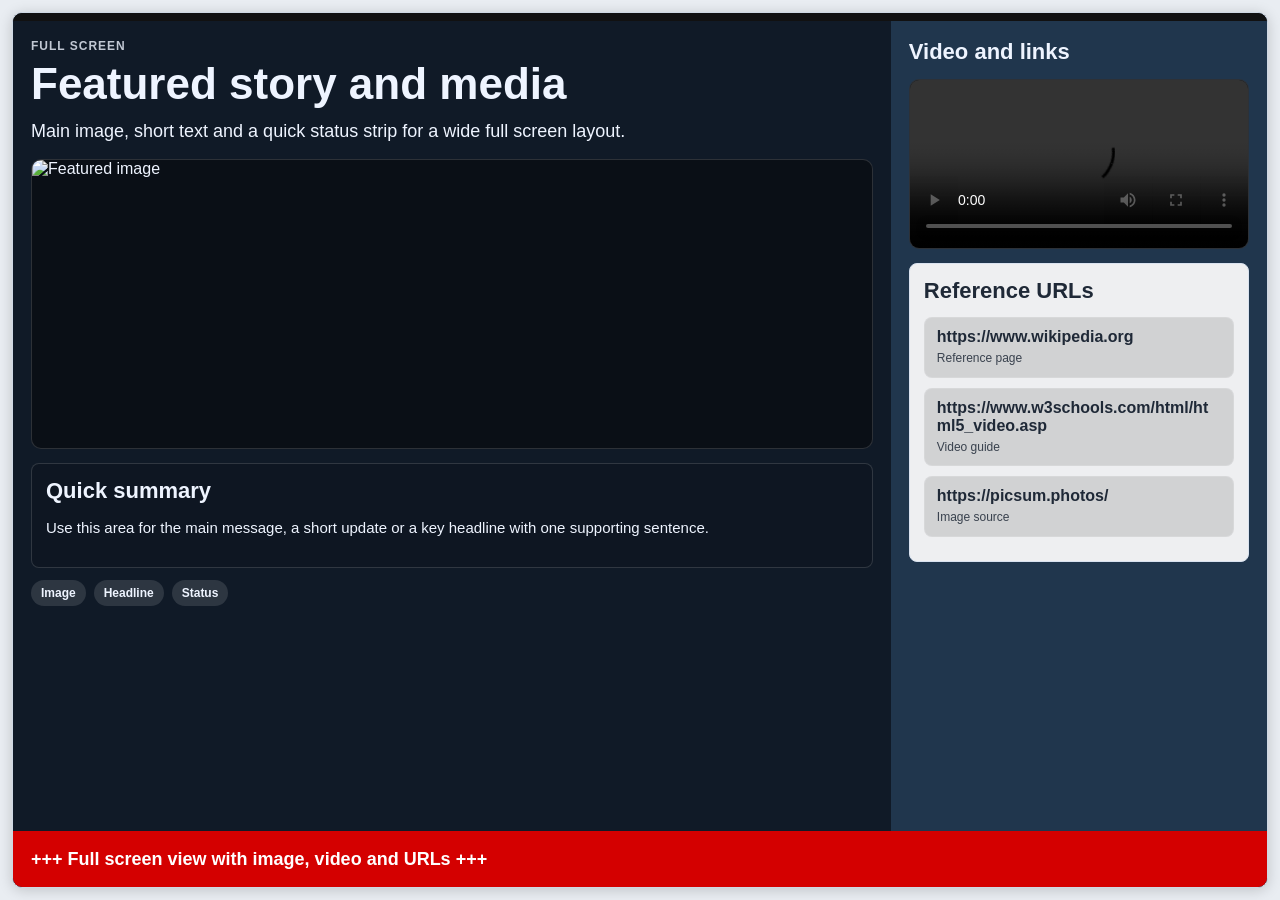
==== jsTests-main/index.html @ 3e94996d "Add new index files to test. Starting with the first one." ====
<!DOCTYPE html>
<html lang="es">
<head>
    <meta charset="UTF-8">
    <meta http-equiv="X-UA-Compatible" content="IE=edge">
    <title>Vista Full Screen</title>
    <link rel="stylesheet" href="templates.css">
</head>
<body>
    <div class="page">
        <div class="frame">
            <div class="bar"></div>
            <div class="surface clearfix">
                <section class="col w70 bg-ink pad">
                    <span class="kicker">Full screen</span>
                    <h1 class="title">Featured story and media</h1>
                    <p class="subtitle">Main image, short text and a quick status strip for a wide full screen layout.</p>

                    <div class="media-box tall">
                        <img src="https://picsum.photos/1200/800?random=21" alt="Featured image">
                    </div>

                    <div class="card">
                        <h2 class="section-title">Quick summary</h2>
                        <p class="copy">Use this area for the main message, a short update or a key headline with one supporting sentence.</p>
                    </div>

                    <div class="tag-row">
                        <span class="tag">Image</span>
                        <span class="tag">Headline</span>
                        <span class="tag">Status</span>
                    </div>
                </section>

                <aside class="col w30 bg-slate pad">
                    <h2 class="section-title">Video and links</h2>

                    <div class="media-box small">
                        <video controls preload="metadata" src="https://www.w3schools.com/html/mov_bbb.mp4"></video>
                    </div>

                    <div class="card card-light">
                        <h3 class="section-title">Reference URLs</h3>
                        <ul class="url-list">
                            <li><a href="https://www.wikipedia.org">https://www.wikipedia.org</a><span>Reference page</span></li>
                            <li><a href="https://www.w3schools.com/html/html5_video.asp">https://www.w3schools.com/html/html5_video.asp</a><span>Video guide</span></li>
                            <li><a href="https://picsum.photos/">https://picsum.photos/</a><span>Image source</span></li>
                        </ul>
                    </div>
                </aside>
            </div>

            <div class="footer">+++ Full screen view with image, video and URLs +++</div>
        </div>
    </div>
</body>
</html>
---- jsTests-main/templates.css ----
html,
body {
    margin: 0;
    padding: 0;
    width: 100%;
    height: 100%;
    overflow: hidden;
    background: #e9edf2;
    font-family: Arial, Helvetica, sans-serif;
}

* {
    box-sizing: border-box;
    -webkit-box-sizing: border-box;
}

.page {
    position: absolute;
    top: 0;
    left: 0;
    right: 0;
    bottom: 0;
    padding: 12px;
}

.frame {
    position: relative;
    width: 100%;
    height: 100%;
    overflow: hidden;
    border: 1px solid #cfd8e3;
    border-radius: 10px;
    background: #15202f;
    box-shadow: 0 2px 14px rgba(0, 0, 0, 0.18);
}

.bar {
    position: absolute;
    top: 0;
    left: 0;
    right: 0;
    height: 8px;
    background: #111;
}

.surface {
    position: absolute;
    top: 8px;
    left: 0;
    right: 0;
    bottom: 56px;
    overflow: hidden;
}

.col {
    position: relative;
    float: left;
    height: 100%;
    overflow: hidden;
}

.w25 { width: 25%; }
.w30 { width: 30%; }
.w33 { width: 33.3333%; }
.w50 { width: 50%; }
.w70 { width: 70%; }
.w75 { width: 75%; }

.top-25 {
    position: absolute;
    top: 0;
    left: 0;
    right: 0;
    height: 25%;
}

.bottom-75 {
    position: absolute;
    top: 25%;
    left: 0;
    right: 0;
    bottom: 0;
    overflow: hidden;
}

.pad {
    padding: 18px;
}

.content {
    display: table;
    width: 100%;
    height: 100%;
}

.middle {
    display: table-cell;
    vertical-align: middle;
}

.bg-ink {
    background: #101a27;
    color: #eef4ff;
}

.bg-blue {
    background: #294f8b;
    color: #ffffff;
}

.bg-green {
    background: #215944;
    color: #ffffff;
}

.bg-slate {
    background: #20364d;
    color: #eef4ff;
}

.bg-soft {
    background: #f6f8fb;
    color: #1f2937;
}

.kicker {
    display: block;
    margin: 0 0 8px;
    font-size: 12px;
    line-height: 1.2;
    letter-spacing: 1px;
    text-transform: uppercase;
    font-weight: bold;
    opacity: 0.8;
}

.title {
    margin: 0;
    font-size: 44px;
    line-height: 1.05;
    font-weight: bold;
}

.title-sm {
    margin: 0;
    font-size: 30px;
    line-height: 1.1;
    font-weight: bold;
}

.subtitle {
    margin: 10px 0 0;
    font-size: 18px;
    line-height: 1.5;
}

.copy {
    margin: 0 0 14px;
    font-size: 15px;
    line-height: 1.55;
}

.copy-sm {
    margin: 0 0 10px;
    font-size: 14px;
    line-height: 1.45;
}

.section-title {
    margin: 0 0 12px;
    font-size: 22px;
    line-height: 1.2;
    font-weight: bold;
}

.card {
    margin: 0 0 12px;
    padding: 14px;
    border: 1px solid rgba(255, 255, 255, 0.14);
    border-radius: 8px;
    background: rgba(0, 0, 0, 0.12);
}

.card-light {
    background: rgba(255, 255, 255, 0.92);
    border-color: #d9e2ef;
    color: #1f2937;
}

.list {
    margin: 0;
    padding: 0 0 0 18px;
}

.list li {
    margin: 0 0 8px;
    font-size: 14px;
    line-height: 1.45;
}

.metric-row {
    overflow: hidden;
    margin: 14px 0 0;
}

.metric {
    float: left;
    width: 33.3333%;
    padding: 10px 6px;
    text-align: center;
}

.metric strong {
    display: block;
    font-size: 28px;
    line-height: 1;
}

.metric span {
    display: block;
    margin-top: 4px;
    font-size: 12px;
    line-height: 1.3;
    opacity: 0.85;
}

.pills {
    overflow: hidden;
    margin-top: 12px;
}

.pill {
    float: left;
    margin: 0 8px 8px 0;
    padding: 6px 10px;
    border-radius: 999px;
    font-size: 12px;
    font-weight: bold;
    background: rgba(255, 255, 255, 0.12);
}

.bg-soft .pill {
    background: #e5ebf3;
    color: #1f2937;
}

.timeline {
    margin: 0;
    padding: 0;
    list-style: none;
}

.timeline li {
    padding: 10px 0;
    border-bottom: 1px solid rgba(255, 255, 255, 0.12);
    font-size: 14px;
    line-height: 1.45;
}

.timeline li:last-child {
    border-bottom: 0;
}

.footer {
    position: absolute;
    left: 0;
    right: 0;
    bottom: 0;
    height: 56px;
    padding: 0 18px;
    overflow: hidden;
    background: #d40000;
    color: #ffffff;
    line-height: 56px;
    font-size: 18px;
    font-weight: bold;
    white-space: nowrap;
}

.note {
    font-size: 13px;
    line-height: 1.45;
    opacity: 0.9;
}

.clearfix:after {
    content: '';
    display: block;
    clear: both;
}

.media-box {
    position: relative;
    margin: 14px 0;
    overflow: hidden;
    border-radius: 10px;
    border: 1px solid rgba(255, 255, 255, 0.14);
    background: #0a0f16;
}

.media-box.small {
    height: 170px;
}

.media-box.medium {
    height: 220px;
}

.media-box.tall {
    height: 290px;
}

.media-box img,
.media-box video,
.media-box iframe {
    display: block;
    width: 100%;
    height: 100%;
    border: 0;
}

.url-list {
    margin: 0;
    padding: 0;
    list-style: none;
}

.url-list li {
    margin: 0 0 10px;
    padding: 10px 12px;
    border-radius: 8px;
    background: rgba(0, 0, 0, 0.12);
    border: 1px solid rgba(255, 255, 255, 0.14);
}

.bg-soft .url-list li {
    background: #ffffff;
    border-color: #d9e2ef;
}

.url-list a {
    color: inherit;
    text-decoration: none;
    font-weight: bold;
    word-break: break-all;
}

.url-list span {
    display: block;
    margin-top: 4px;
    font-size: 12px;
    line-height: 1.4;
    opacity: 0.85;
}

.tag-row {
    overflow: hidden;
    margin-top: 12px;
}

.tag {
    float: left;
    margin: 0 8px 8px 0;
    padding: 6px 10px;
    border-radius: 999px;
    font-size: 12px;
    font-weight: bold;
    background: rgba(255, 255, 255, 0.12);
}

.bg-soft .tag {
    background: #e5ebf3;
    color: #1f2937;
}
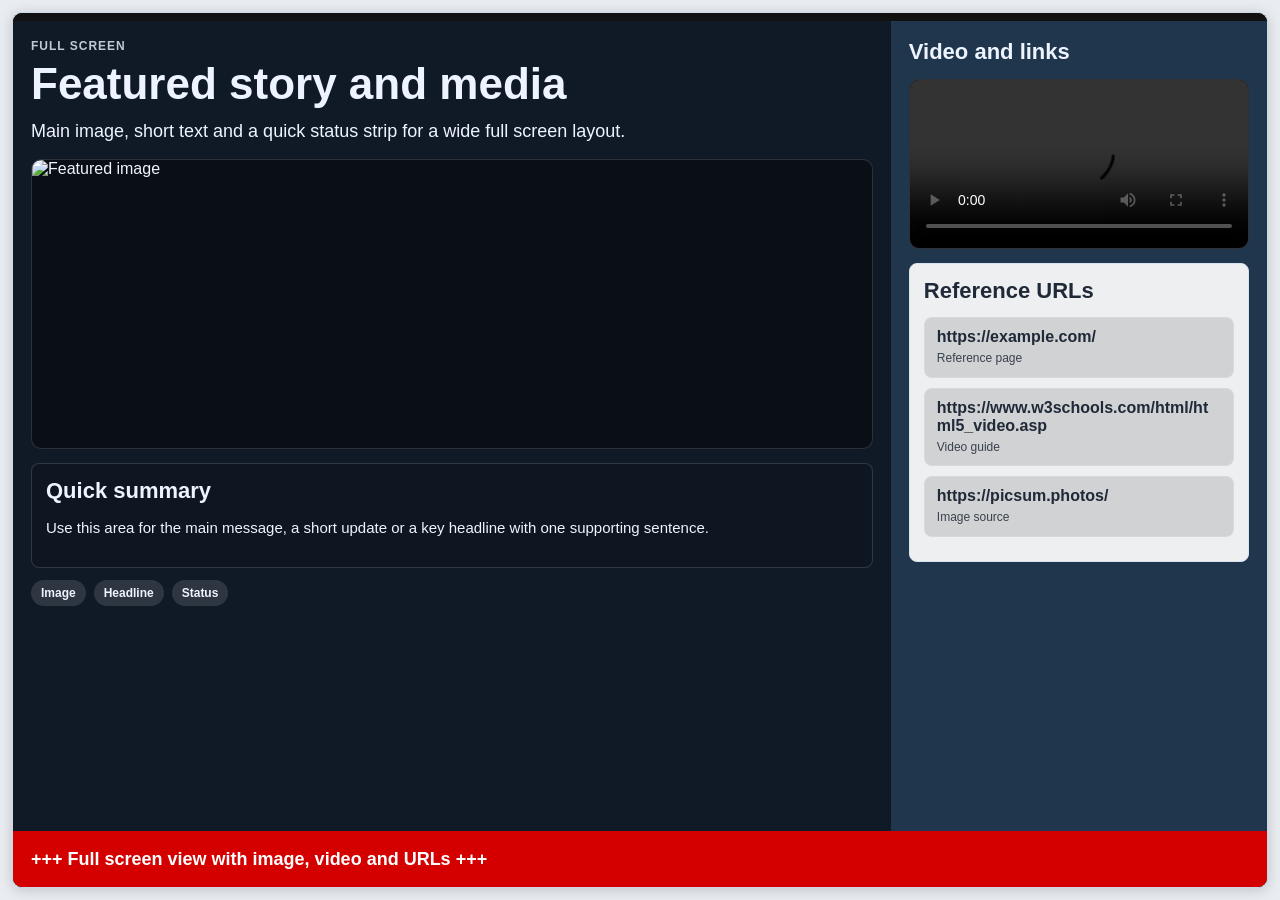
==== commit 08f02e4a: "try with non https iframe" ====
--- a/jsTests-main/index.html
+++ b/jsTests-main/index.html
@@ -42,7 +42,7 @@
                     <div class="card card-light">
                         <h3 class="section-title">Reference URLs</h3>
                         <ul class="url-list">
-                            <li><a href="https://www.wikipedia.org">https://www.wikipedia.org</a><span>Reference page</span></li>
+                            <li><a href="https://example.com/">https://example.com/</a><span>Reference page</span></li>
                             <li><a href="https://www.w3schools.com/html/html5_video.asp">https://www.w3schools.com/html/html5_video.asp</a><span>Video guide</span></li>
                             <li><a href="https://picsum.photos/">https://picsum.photos/</a><span>Image source</span></li>
                         </ul>
